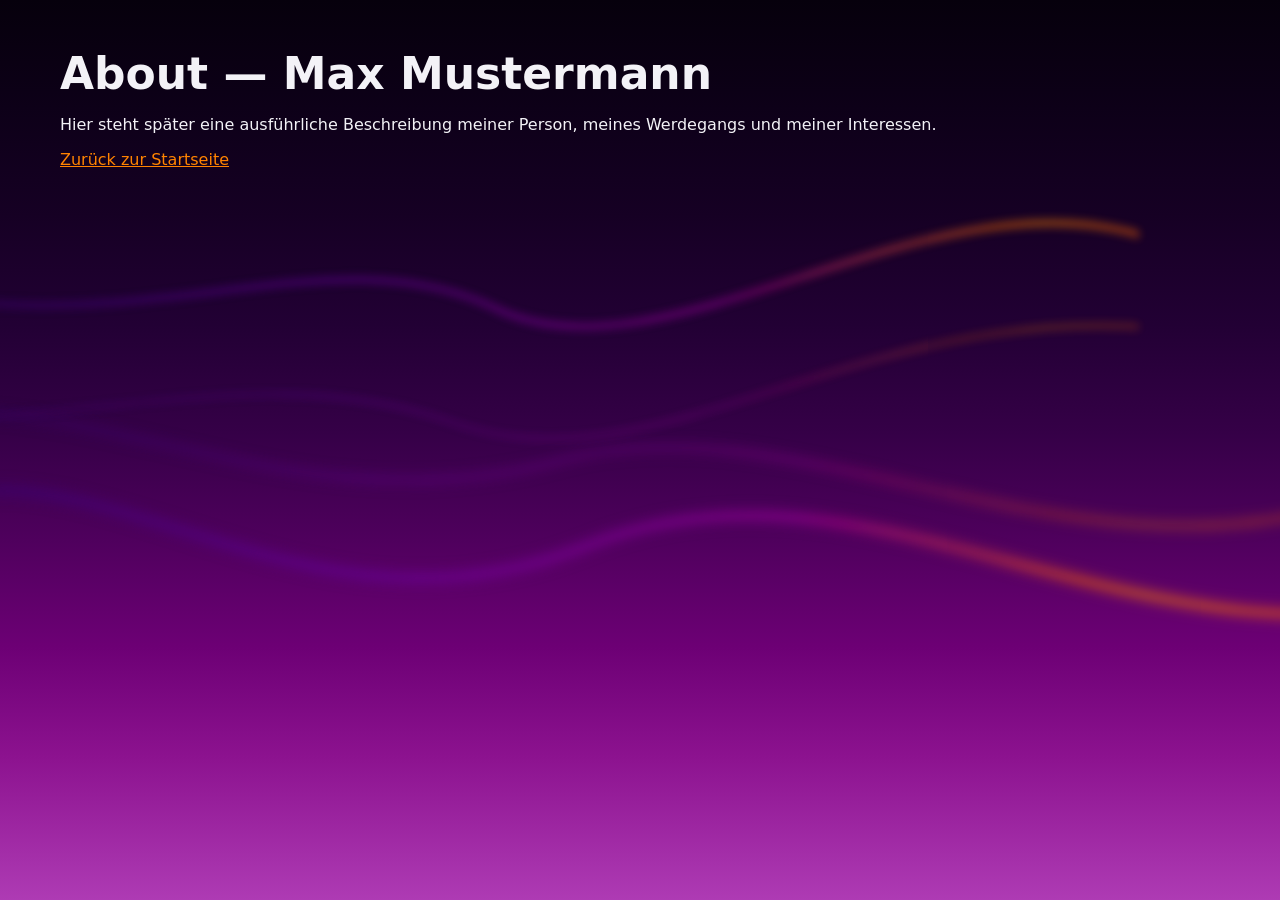
==== pages/about.html @ a3a1e3f3 "Improve portfolio background and animations" ====
<!doctype html>
<html lang="de">
<head>
	<meta charset="utf-8">
	<meta name="viewport" content="width=device-width, initial-scale=1">
	<title>About — Max Mustermann</title>
	<link rel="stylesheet" href="../css/style.css">
	<meta name="description" content="About — Platzhalterinformationen zu Max Mustermann.">
</head>
<body>
	<main class="container" style="padding:40px 20px;">
		<h1>About — Max Mustermann</h1>
		<p>Hier steht später eine ausführliche Beschreibung meiner Person, meines Werdegangs und meiner Interessen.</p>
		<p><a href="../index.html">Zurück zur Startseite</a></p>
	</main>
	<script src="../js/script.js"></script>
</body>
</html>
---- css/style.css ----
:root {
	--color-purple-dark: #2e005d;
	--color-purple: #5c008b;
	--color-purple-light: #8e008b;
	--color-orange: #ff8300;
	--color-orange-light: #ff6200;

	--bg: #1b0b2a;
	/* aufgehelltes dunkles Violett */
	--surface: #241635;
	/* hellere Cards */
	--muted: #b6bcc2;
	--glass: rgba(255, 255, 255, 0.03);
	--radius: 12px;
	--container: 1200px;

	/* =====================================================
	   MAIN PAGE BACKGROUND GRADIENT
	   
	   Hier kannst du die Hintergrundfarben verändern.
	   Der Gradient erstreckt sich über die GESAMTE Webseite.
	   
	   Passe diese Farben an, um den Hintergrund zu ändern:
	   - hellere/dunklere Varianten mögen
	   - mehr Orange oder mehr Violett bevorzugen
	   
	   ===================================================== */
	--gradient-0: #06000c;
	--gradient-12: #0d0018;
	--gradient-24: #160024;
	--gradient-36: #220034;
	--gradient-48: #350047;
	--gradient-60: #4f005d;
	--gradient-72: #6d0075;
	--gradient-84: #8c128f;
	--gradient-100: #ae3bb4;

	/*--gradient-0: #1a0033;
	--gradient-12: #2e005d;
	--gradient-24: #3d0066;
	--gradient-36: #4a0077;
	--gradient-48: #5c1580;
	--gradient-60: #6a3a70;
	--gradient-72: #7a4565;
	--gradient-84: #7a5555;
	--gradient-100: #7a6545;*/
}

* {
	box-sizing: border-box
}

html {
	height: auto;
}

body {
	margin: 0;
	font-family: Inter, ui-sans-serif, system-ui, -apple-system, 'Segoe UI', Roboto, 'Helvetica Neue', Arial;
	/* =====================================================
	   GLOBAL BACKGROUND GRADIENT
	   Ein durchgehender Gradient über die gesamte Webseite.
	   Wird durch CSS Custom Properties oben definiert.
	   ===================================================== */
	background: linear-gradient(180deg,
			var(--gradient-0) 0%,
			var(--gradient-12) 12%,
			var(--gradient-24) 24%,
			var(--gradient-36) 36%,
			var(--gradient-48) 48%,
			var(--gradient-60) 60%,
			var(--gradient-72) 72%,
			var(--gradient-84) 84%,
			var(--gradient-100) 100%);
	background-repeat: no-repeat;
	background-attachment: scroll;
	color: #f3f2f7;
	-webkit-font-smoothing: antialiased;
	-moz-osx-font-smoothing: grayscale;
	position: relative;
	overflow-x: hidden;
	min-height: 100vh;
}

.container {
	max-width: var(--container);
	margin: 0 auto;
	padding: 0 20px;
	position: relative;
	z-index: 4
}

.skip-link {
	position: absolute;
	left: -9999px;
	top: auto;
	width: 1px;
	height: 1px;
	overflow: hidden
}

.site-header {
	position: sticky;
	top: 0;
	z-index: 50;
	backdrop-filter: blur(6px);
	background: linear-gradient(180deg, rgba(20, 12, 30, 0.6), rgba(20, 12, 30, 0.35));
	border-bottom: 1px solid rgba(255, 255, 255, 0.03)
}

.header-inner {
	display: flex;
	align-items: center;
	justify-content: space-between;
	padding: 16px 0
}

.brand {
	color: var(--color-purple-light);
	font-weight: 700;
	text-decoration: none
}

.primary-nav ul {
	display: flex;
	gap: 18px;
	align-items: center;
	margin: 0;
	padding: 0;
	list-style: none
}

.primary-nav a {
	color: var(--muted);
	text-decoration: none;
	padding: 8px 10px;
	border-radius: 8px;
	transition: all .2s
}

.primary-nav a:hover,
.primary-nav a:focus {
	color: #fff;
	background: linear-gradient(90deg, var(--color-purple), var(--color-orange));
	box-shadow: 0 6px 18px rgba(92, 0, 139, 0.14)
}

.nav-toggle {
	display: none;
	background: none;
	border: 0;
	color: inherit
}

.hamburger {
	display: inline-block;
	width: 22px;
	height: 2px;
	background: var(--muted);
	position: relative
}

.hamburger::before,
.hamburger::after {
	content: '';
	position: absolute;
	left: 0;
	width: 22px;
	height: 2px;
	background: var(--muted);
	transition: transform .2s;
}

.hamburger::before {
	top: -6px
}

.hamburger::after {
	top: 6px
}

.hero {
	padding: 64px 0
}

.hero-inner {
	display: grid;
	grid-template-columns: 1fr 360px;
	gap: 32px;
	align-items: center
}

.eyebrow {
	color: var(--color-orange-light);
	margin: 0;
	font-weight: 600
}

h1 {
	font-size: clamp(28px, 4vw, 44px);
	margin: 8px 0
}

.hero-sub {
	color: var(--muted);
	max-width: 60ch
}

.hero-ctas {
	display: flex;
	gap: 12px;
	margin-top: 18px
}

.btn {
	display: inline-flex;
	align-items: center;
	gap: 8px;
	padding: 10px 16px;
	border-radius: 10px;
	text-decoration: none;
	font-weight: 600
}

/* General links styling */
a {
	color: var(--color-orange);
	text-decoration: underline;
	transition: all .2s
}

a:hover,
a:focus {
	color: var(--color-orange-light);
	text-decoration-thickness: 2px
}

.btn.primary {
	background: linear-gradient(90deg, var(--color-purple), var(--color-orange));
	color: #fff
}

.btn.ghost {
	background: transparent;
	border: 1px solid rgba(255, 255, 255, 0.04);
	color: var(--muted)
}

.profile-card {
	width: 100%;
	max-width: 360px;
	margin-left: auto
}

.profile-image {
	width: 100%;
	height: 360px;
	border-radius: 18px;
	background: linear-gradient(135deg, var(--color-purple), var(--color-orange));
	background-size: cover;
	background-position: center;
	box-shadow: 0 12px 34px rgba(46, 0, 93, 0.22);
	position: relative;
	overflow: hidden;
	border: 1px solid rgba(255, 255, 255, 0.04)
}

.profile-image::after {
	content: "";
	position: absolute;
	inset: 0;
	background: linear-gradient(180deg, rgba(0, 0, 0, 0.05), transparent)
}

.section {
	padding: 64px 0
}

.section-header h2 {
	margin: 0 0 6px 0
}

.section-sub {
	color: var(--muted);
	margin: 0 0 20px 0
}

.about-grid {
	display: grid;
	grid-template-columns: repeat(3, 1fr);
	gap: 20px
}

.about-card {
	background: rgba(20, 0, 40, 0.6);
	padding: 18px;
	border-radius: 12px;
	box-shadow: 0 8px 20px rgba(0, 0, 0, 0.5);
	border: 1px solid rgba(255, 255, 255, 0.12);
	color: #f7f6fb
}

.skills-grid {
	display: flex;
	flex-wrap: wrap;
	gap: 12px
}

.skill-card {
	background: rgba(20, 0, 40, 0.65);
	padding: 10px 14px;
	border-radius: 10px;
	color: #fff;
	border: 1px solid rgba(255, 255, 255, 0.12);
	min-width: 110px;
	text-align: center;
	transition: transform .18s
}

.skill-card:hover {
	transform: translateY(-6px)
}

.projects-grid {
	display: grid;
	gap: 18px;
	grid-template-columns: repeat(5, 1fr);
}

.project-card {
	position: relative;
	display: block;
	border-radius: 14px;
	overflow: hidden;
	min-height: 220px;
	text-decoration: none;
	color: inherit;
	box-shadow: 0 8px 26px rgba(15, 8, 30, 0.6);
	transition: transform .24s, box-shadow .24s
}

.project-card:focus {
	outline: 3px solid rgba(140, 0, 139, 0.22)
}

.project-card:hover {
	transform: translateY(-8px);
	box-shadow: 0 20px 50px rgba(92, 0, 139, 0.18)
}

.project-bg {
	position: absolute;
	inset: 0;
	background-size: cover;
	background-position: center;
	filter: brightness(.66);
	transition: transform .6s
}

.project-card:hover .project-bg {
	transform: scale(1.06)
}

.project-content {
	position: relative;
	padding: 18px;
	z-index: 2;
	background: linear-gradient(180deg, rgba(20, 0, 40, 0.7), rgba(10, 0, 30, 0.8))
}

.project-content h3 {
	margin: 0 0 6px 0
}

.muted {
	color: var(--muted);
	font-size: 14px
}

.tags {
	display: flex;
	gap: 8px;
	margin-top: 12px
}

.tags span {
	background: rgba(20, 0, 40, 0.6);
	padding: 6px 8px;
	border-radius: 999px;
	font-size: 12px;
	border: 1px solid rgba(255, 255, 255, 0.15)
}

.project-cta {
	display: inline-block;
	margin-top: 12px;
	background: linear-gradient(90deg, var(--color-purple), var(--color-orange));
	padding: 6px 10px;
	border-radius: 8px;
	color: #fff;
	font-weight: 600
}

.contact-grid {
	display: grid;
	grid-template-columns: repeat(3, 1fr);
	gap: 16px
}

.contact-card {
	background: rgba(20, 0, 40, 0.6);
	padding: 18px;
	border-radius: 12px;
	position: relative;
	color: #fff;
	box-shadow: 0 10px 30px rgba(0, 0, 0, 0.6);
	border: 1px solid rgba(255, 255, 255, 0.12);
	padding-right: 72px
}

.contact-card a {
	color: var(--color-orange-light);
	font-weight: 600;
	text-decoration: none;
	transition: all .2s
}

.contact-card a:hover,
.contact-card a:focus {
	color: #fff;
	text-decoration: underline
}

/* Contact image placeholders */
.contact-icon {
	position: absolute;
	right: 18px;
	top: 50%;
	transform: translateY(-50%);
	width: 40px;
	height: 40px;
	background-size: contain;
	background-repeat: no-repeat;
	opacity: 0.98;
	transition: transform .18s ease, box-shadow .18s;
	background-color: rgba(255, 255, 255, 0.08);
	border-radius: 8px;
	border: 1px solid rgba(255, 255, 255, 0.12)
}

.contact-card:hover .contact-icon {
	transform: translateY(-56%) scale(1.06)
}

/* OLD SVG contact icons (removed - replaced with image placeholders above) */
.contact-card:hover {
	transform: translateY(-6px);
	box-shadow: 0 22px 48px rgba(92, 0, 139, 0.12);
	border-image: linear-gradient(90deg, var(--color-purple), var(--color-orange)) 1
}

.contact-form {
	display: grid;
	gap: 10px;
	max-width: 600px;
	margin-top: 16px
}

.contact-form input,
.contact-form textarea {
	background: rgba(20, 0, 40, 0.5);
	border: 1px solid rgba(255, 255, 255, 0.2);
	padding: 8px;
	border-radius: 8px;
	color: inherit
}

.site-footer {
	padding: 20px 0;
	border-top: 1px solid rgba(255, 255, 255, 0.03);
	margin-top: 40px
}

.footer-inner {
	display: flex;
	justify-content: space-between;
	align-items: center
}

.footer-nav a {
	color: var(--muted);
	margin-left: 12px;
	text-decoration: none
}

/* Responsive */
@media (max-width:1100px) {
	.projects-grid {
		grid-template-columns: repeat(3, 1fr)
	}

	.hero-inner {
		grid-template-columns: 1fr 300px
	}
}

@media (max-width:800px) {
	.projects-grid {
		grid-template-columns: repeat(2, 1fr)
	}

	.about-grid {
		grid-template-columns: 1fr
	}

	.hero-inner {
		grid-template-columns: 1fr
	}

	.hero-right {
		order: 2
	}
}

@media (max-width:540px) {
	.projects-grid {
		grid-template-columns: 1fr
	}

	.primary-nav {
		position: fixed;
		inset: auto 0 0 0;
		background: linear-gradient(180deg, rgba(10, 7, 20, 0.95), rgba(10, 7, 20, 0.98));
		padding: 20px;
		border-top: 1px solid rgba(255, 255, 255, 0.02);
		display: none
	}

	.primary-nav[data-visible="true"] {
		display: block
	}

	.nav-toggle {
		display: block
	}

	.primary-nav ul {
		flex-direction: column
	}

	.profile-image {
		height: 260px
	}
}

/* small reveal default state */
.reveal {
	opacity: 0;
	transform: translateY(30px);
	transition: opacity .6s cubic-bezier(.2, .8, .2, 1), transform .6s cubic-bezier(.2, .8, .2, 1)
}

.reveal.visible {
	opacity: 1;
	transform: none
}

/* prefers-reduced-motion */
@media (prefers-reduced-motion:reduce) {
	* {
		transition: none !important;
		animation: none !important
	}

	body::before,
	body::after {
		animation: none !important;
		opacity: 0.25
	}
}

/* Background organic thin gradient lines using two layered SVGs in pseudo-elements */
body::before,
body::after {
	content: "";
	position: fixed;
	pointer-events: none;
	z-index: 0;
	display: block
}

body::before {
	inset: auto -6% 12% auto;
	width: 110vw;
	height: 68vh;
	background-repeat: no-repeat;
	background-position: center center;
	background-size: cover;
	filter: blur(6px) saturate(120%);
	opacity: 1;
	transform-origin: center;
	transition: opacity .3s ease
}

body::after {
	inset: 6% auto -6% -6%;
	width: 95vw;
	height: 80vh;
	background-repeat: no-repeat;
	background-position: center center;
	background-size: cover;
	filter: blur(4px) saturate(110%);
	opacity: 0.9
}

/* multiple thin stroked curves with gradient along stroke, glow via stroke-opacity and blur */
body::before {
	background-image: url("data:image/svg+xml;utf8,<svg xmlns='http://www.w3.org/2000/svg' viewBox='0 0 1600 900'><defs><linearGradient id='lg1' gradientUnits='userSpaceOnUse' x1='0' x2='1600'><stop offset='0' stop-color='%232e005d'/><stop offset='0.3' stop-color='%235c008b'/><stop offset='0.6' stop-color='%238e008b'/><stop offset='0.85' stop-color='%23ff8300'/><stop offset='1' stop-color='%23ff6200'/></linearGradient><filter id='f1' x='-20%' y='-20%' width='140%' height='140%'><feGaussianBlur stdDeviation='6' result='b'/><feMerge><feMergeNode in='b'/><feMergeNode in='SourceGraphic'/></feMerge></filter></defs><g filter='url(%23f1)'><path d='M-120 520 C120 320 360 660 720 520 C1060 380 1360 700 1780 560' fill='none' stroke='url(%23lg1)' stroke-width='3.8' stroke-linecap='round' stroke-linejoin='round' opacity='0.95'/><path d='M-200 420 C80 260 340 520 700 420 C980 350 1280 580 1620 460' fill='none' stroke='url(%23lg1)' stroke-width='2.4' stroke-linecap='round' stroke-linejoin='round' opacity='0.6'/></g></svg>")
}

body::after {
	background-image: url("data:image/svg+xml;utf8,<svg xmlns='http://www.w3.org/2000/svg' viewBox='0 0 1600 900'><defs><linearGradient id='lg2' gradientUnits='userSpaceOnUse' x1='0' x2='1600'><stop offset='0' stop-color='%232e005d'/><stop offset='0.35' stop-color='%235c008b'/><stop offset='0.65' stop-color='%238e008b'/><stop offset='0.9' stop-color='%23ff8300'/><stop offset='1' stop-color='%23ff6200'/></linearGradient><filter id='f2' x='-20%' y='-20%' width='140%' height='140%'><feGaussianBlur stdDeviation='4' result='b'/><feMerge><feMergeNode in='b'/><feMergeNode in='SourceGraphic'/></feMerge></filter></defs><g filter='url(%23f2)'><path d='M1600 240 C1320 120 980 420 760 320 C520 200 240 420 -160 240' fill='none' stroke='url(%23lg2)' stroke-width='3.2' stroke-linecap='round' stroke-linejoin='round' opacity='0.9'/><path d='M1700 360 C1250 260 980 560 700 460 C420 360 120 520 -160 420' fill='none' stroke='url(%23lg2)' stroke-width='2.2' stroke-linecap='round' stroke-linejoin='round' opacity='0.5'/></g></svg>")
}

/* slow floating animation, subtle */
@keyframes floatSlow {
	0% {
		transform: translateY(0) rotate(0)
	}

	50% {
		transform: translateY(-8px) rotate(0.06deg)
	}

	100% {
		transform: translateY(0) rotate(0)
	}
}

body::before {
	animation: floatSlow 36s linear infinite
}

body::after {
	animation: floatSlow 46s linear infinite reverse
}

@media (max-width:800px) {

	body::before,
	body::after {
		opacity: 0.6;
		filter: blur(6px)
	}
}

@media (prefers-reduced-motion:reduce) {

	body::before,
	body::after {
		animation: none;
		opacity: 0.55
	}
}

/* Ensure main UI layers above backgrounds */
.site-header,
main,
.site-footer {
	position: relative;
	z-index: 4
}

/* fix invalid fallback line removed earlier */
.project-bg {
	background-color: #221431
}

/* fallback backgrounds for missing images (keeps cards pretty) */
.project-bg {
	background-color: linear-gradient(135deg, var(--color-purple-dark), var(--color-orange));
}
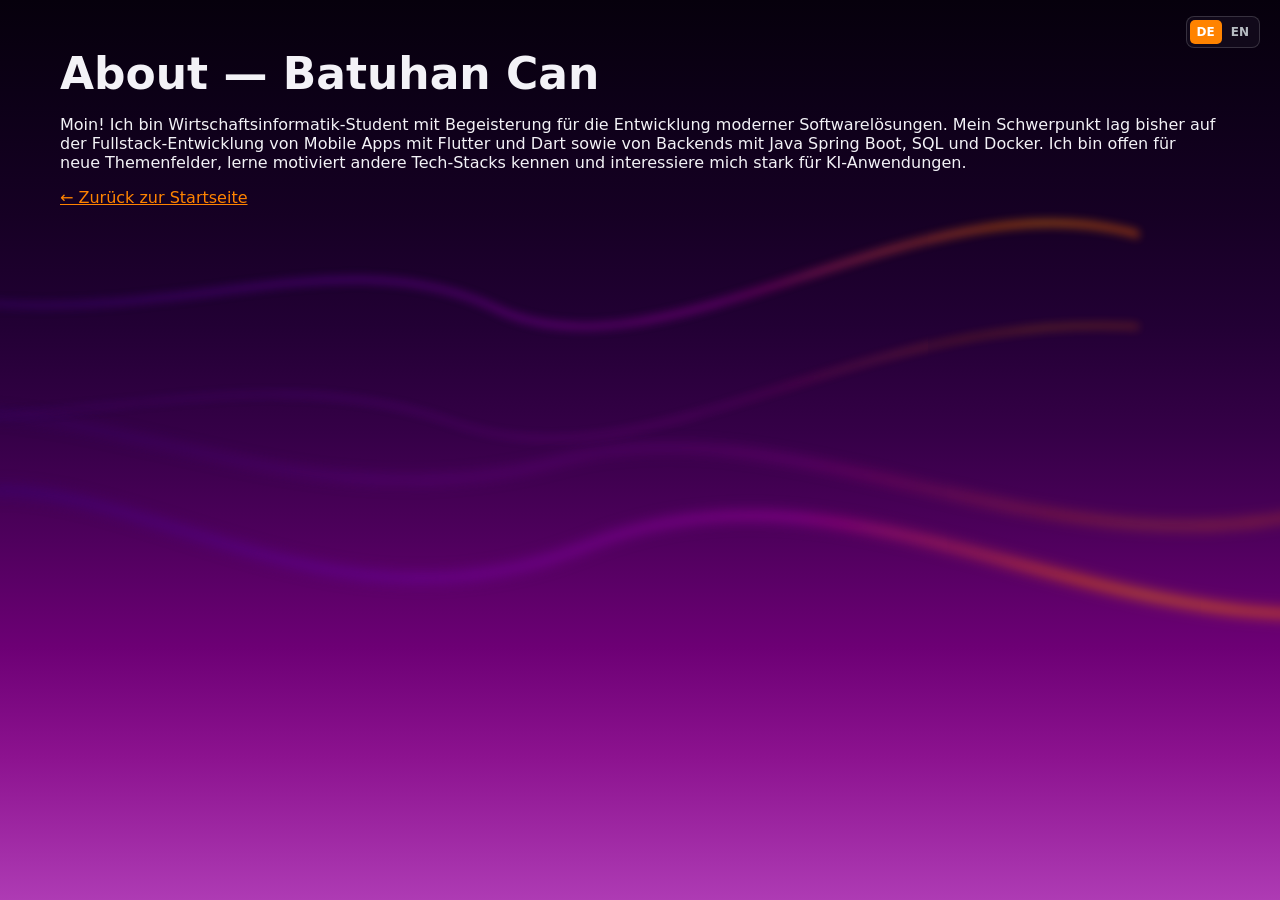
==== commit 0a7bc88d: "Update Portfolio Content and Assets" ====
--- a/pages/about.html
+++ b/pages/about.html
@@ -3,15 +3,15 @@
 <head>
 	<meta charset="utf-8">
 	<meta name="viewport" content="width=device-width, initial-scale=1">
-	<title>About — Max Mustermann</title>
+	<title>About — Batuhan Can</title>
 	<link rel="stylesheet" href="../css/style.css">
-	<meta name="description" content="About — Platzhalterinformationen zu Max Mustermann.">
+	<meta name="description" content="Portfolio von Batuhan Can, Wirtschaftsinformatik-Student mit Fokus auf Fullstack-Entwicklung, Mobile Apps und KI-Anwendungen." data-i18n="page.description">
 </head>
-<body>
+	<body data-title-key="page.about">
 	<main class="container" style="padding:40px 20px;">
-		<h1>About — Max Mustermann</h1>
-		<p>Hier steht später eine ausführliche Beschreibung meiner Person, meines Werdegangs und meiner Interessen.</p>
-		<p><a href="../index.html">Zurück zur Startseite</a></p>
+		<h1 data-i18n="page.about">About — Batuhan Can</h1>
+		<p data-i18n="about.sub">Moin! Ich bin Wirtschaftsinformatik-Student mit Begeisterung für die Entwicklung moderner Softwarelösungen. Mein Schwerpunkt lag bisher auf der Fullstack-Entwicklung von Mobile Apps mit Flutter und Dart sowie von Backends mit Java Spring Boot, SQL und Docker. Ich bin offen für neue Themenfelder, lerne motiviert andere Tech-Stacks kennen und interessiere mich stark für KI-Anwendungen.</p>
+		<p><a href="../index.html" data-i18n="project.back">Zurück zur Startseite</a></p>
 	</main>
 	<script src="../js/script.js"></script>
 </body>
--- a/css/style.css
+++ b/css/style.css
@@ -115,6 +115,39 @@
 	padding: 16px 0
 }
 
+.language-switcher {
+	position: fixed;
+	top: 16px;
+	right: 20px;
+	display: flex;
+	gap: 2px;
+	z-index: 100;
+	padding: 3px;
+	border: 1px solid rgba(255, 255, 255, 0.16);
+	border-radius: 8px;
+	background: rgba(20, 12, 30, 0.82);
+	backdrop-filter: blur(8px)
+}
+
+.language-switcher button {
+	padding: 5px 7px;
+	border: 0;
+	border-radius: 5px;
+	background: transparent;
+	color: var(--muted);
+	font: inherit;
+	font-size: 12px;
+	font-weight: 700;
+	cursor: pointer
+}
+
+.language-switcher button.active,
+.language-switcher button:hover,
+.language-switcher button:focus-visible {
+	background: var(--color-orange);
+	color: #fff
+}
+
 .brand {
 	color: var(--color-purple-light);
 	font-weight: 700;
@@ -324,7 +357,7 @@
 .projects-grid {
 	display: grid;
 	gap: 18px;
-	grid-template-columns: repeat(5, 1fr);
+	grid-template-columns: repeat(4, 1fr);
 }
 
 .project-card {
@@ -439,13 +472,14 @@
 	transform: translateY(-50%);
 	width: 40px;
 	height: 40px;
+	display: block;
 	background-size: contain;
 	background-repeat: no-repeat;
+	background-position: center;
 	opacity: 0.98;
 	transition: transform .18s ease, box-shadow .18s;
-	background-color: rgba(255, 255, 255, 0.08);
-	border-radius: 8px;
-	border: 1px solid rgba(255, 255, 255, 0.12)
+	object-fit: contain;
+	border: 0
 }
 
 .contact-card:hover .contact-icon {
@@ -509,6 +543,10 @@
 		grid-template-columns: repeat(2, 1fr)
 	}
 
+	.contact-grid {
+		grid-template-columns: 1fr
+	}
+
 	.about-grid {
 		grid-template-columns: 1fr
 	}
@@ -523,6 +561,10 @@
 }
 
 @media (max-width:540px) {
+	.language-switcher {
+		top: 12px;
+		right: 60px
+	}
 	.projects-grid {
 		grid-template-columns: 1fr
 	}
